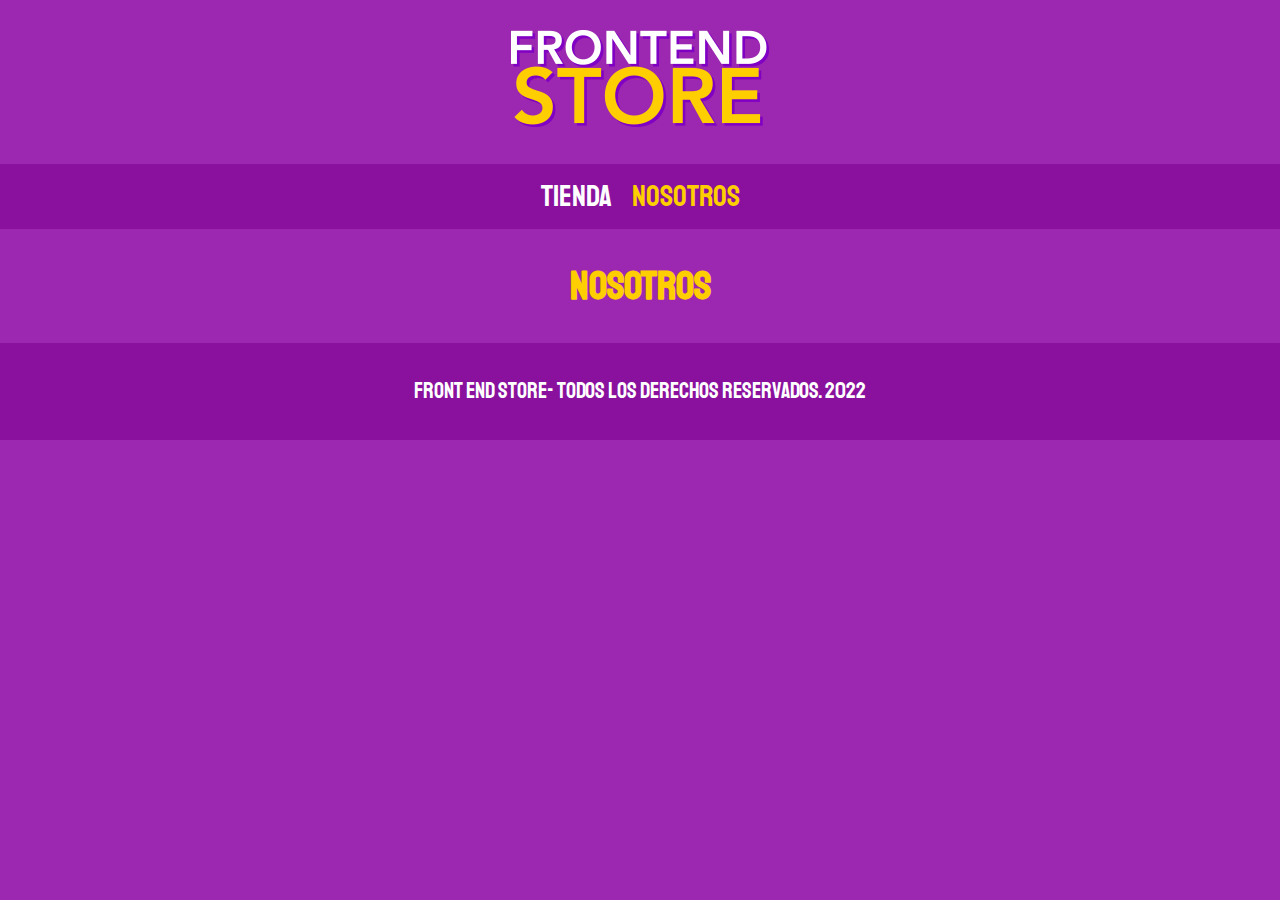
==== nosotros.html @ 0584433a "Header, Footer, Navegación, Estilos globales" ====
<!DOCTYPE html>
<html lang="en">
<head>
    <meta charset="UTF-8">
    <meta http-equiv="X-UA-Compatible" content="IE=edge">
    <meta name="viewport" content="width=device-width, initial-scale=1.0">
    
    <!--normalize-->
    <link rel="preload" href="css/normalize.css" as="normalize">
    <link rel="stylesheet" href="css/normalize.css">
    <!--fuente Staatliches-->
    <link rel="preconnect" href="https://fonts.googleapis.com">
    <link rel="preconnect" href="https://fonts.gstatic.com" crossorigin>
    <link href="https://fonts.googleapis.com/css2?family=Staatliches&display=swap" rel="stylesheet">
    <!--estilos.css-->
    <link rel="preload" href="css/styles.css" as="styles">
    <link rel="stylesheet" href="css/styles.css">

    <title>Front End Store</title>
</head>
<body>
    <header class="header">
        <a href="index.html">
            <img class="header__logo" src="img/logo.png" alt="Logo">
        </a>
    </header>

    <nav class="navegacion">
        <a href="index.html" class="navegacion__enlace">Tienda</a>
        <a href="nosotros.html" class="navegacion__enlace navegacion__enlace--activo">Nosotros</a>
    </nav>
    
    <main class="contenedor">
        <h1>Nosotros</h1>
    </main>

    <footer class="footer">
        <p class="footer__texto">Front End Store- Todos los derechos reservados. 2022</p>
    </footer>
</body>
</html>
---- css/styles.css ----
/*Globales*/
:root{
    --primario:#9c27b0;
    --primarioOscuro:#89119d;
    --secundario:#ffce00;
    --secundarioOscuro:rgb(233, 287, 2);
    --blanco:#FFF;
    --negro:#000;

    --funtePrincipal:'Staatliches', cursive;
}
html{
    font-size: 62.5%;
    box-sizing:border-box;
}
*,*:after,*::before{
    box-sizing: inherit;
}
body{
    background-color:var(--primario);
    font-size: 1.6rem;
    line-height: 1.5;
}
p{
    font-size: 1.8rem;
    font-family: Arial, Helvetica, sans-serif;
    color: var(--blanco);
}
a{
    text-decoration: none;
}
.contenedor{
    max-width: 120rem;
    margin: 0 auto;
} 
img{
    max-width: 100%;
}
h1,h2,h3{
    color:var(--secundario);
    font-family:var(--funtePrincipal);
    text-align: center;
}
h1{
    font-size: 4rem;
}
h2{
    font-size: 3.2rem;
}
h3{
    font-size: 2.4rem;
}
/*Header*/
.header{
    display: flex;
    justify-content: center;
}
.header__logo{
    margin: 3rem 0;
}
/*Footer*/
.footer {
    background-color: var(--primarioOscuro);
    margin-top: 2rem;
    padding: 1rem 0;
}
.footer__texto {
    font-family: var(--funtePrincipal);
    font-size: 2.2rem;
    text-align:center;
}
/*Navegacion*/
.navegacion {
    background-color:var(--primarioOscuro);
    display:flex;
    justify-content: center;
    padding: 1rem 0;
}
.navegacion__enlace{
    font-size: 3rem;
    text-transform: uppercase;
    color: var(--blanco);
    /* FORMA NUEVA: gap: 2rem; */
    margin-right: 2rem; /* FORMA VIEJA: */
    font-family: var(--funtePrincipal);
}
.navegacion__enlace:last-of-type {
    margin:0;
}
.navegacion__enlace:hover,
.navegacion__enlace--activo {
    color: var(--secundario);
}
---- css/styles.css ----
/*Globales*/
:root{
    --primario:#9c27b0;
    --primarioOscuro:#89119d;
    --secundario:#ffce00;
    --secundarioOscuro:rgb(233, 287, 2);
    --blanco:#FFF;
    --negro:#000;

    --funtePrincipal:'Staatliches', cursive;
}
html{
    font-size: 62.5%;
    box-sizing:border-box;
}
*,*:after,*::before{
    box-sizing: inherit;
}
body{
    background-color:var(--primario);
    font-size: 1.6rem;
    line-height: 1.5;
}
p{
    font-size: 1.8rem;
    font-family: Arial, Helvetica, sans-serif;
    color: var(--blanco);
}
a{
    text-decoration: none;
}
.contenedor{
    max-width: 120rem;
    margin: 0 auto;
} 
img{
    max-width: 100%;
}
h1,h2,h3{
    color:var(--secundario);
    font-family:var(--funtePrincipal);
    text-align: center;
}
h1{
    font-size: 4rem;
}
h2{
    font-size: 3.2rem;
}
h3{
    font-size: 2.4rem;
}
/*Header*/
.header{
    display: flex;
    justify-content: center;
}
.header__logo{
    margin: 3rem 0;
}
/*Footer*/
.footer {
    background-color: var(--primarioOscuro);
    margin-top: 2rem;
    padding: 1rem 0;
}
.footer__texto {
    font-family: var(--funtePrincipal);
    font-size: 2.2rem;
    text-align:center;
}
/*Navegacion*/
.navegacion {
    background-color:var(--primarioOscuro);
    display:flex;
    justify-content: center;
    padding: 1rem 0;
}
.navegacion__enlace{
    font-size: 3rem;
    text-transform: uppercase;
    color: var(--blanco);
    /* FORMA NUEVA: gap: 2rem; */
    margin-right: 2rem; /* FORMA VIEJA: */
    font-family: var(--funtePrincipal);
}
.navegacion__enlace:last-of-type {
    margin:0;
}
.navegacion__enlace:hover,
.navegacion__enlace--activo {
    color: var(--secundario);
}
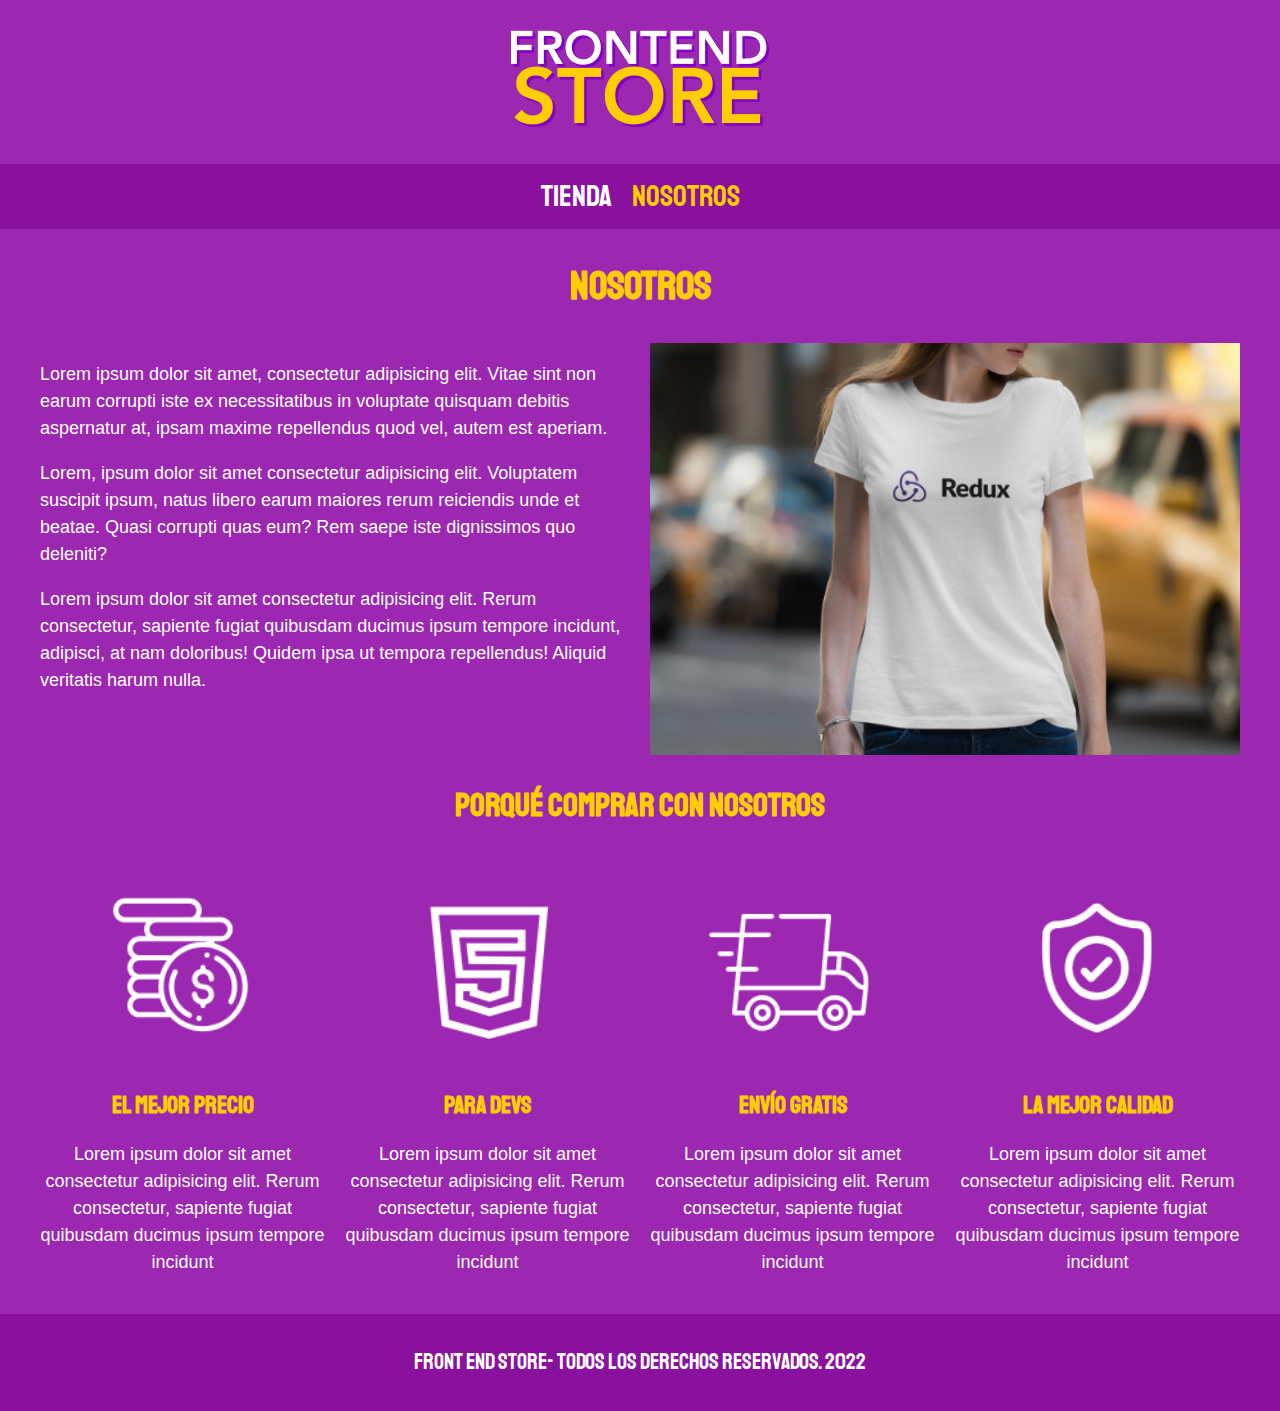
==== commit f525f93b: "Cambio de nombre de archivo productos.html a producto.html" ====
--- a/nosotros.html
+++ b/nosotros.html
@@ -32,7 +32,42 @@
     
     <main class="contenedor">
         <h1>Nosotros</h1>
+        <div class="nosotros">
+            <div class="nosotros_contenido">
+                <p>Lorem ipsum dolor sit amet, consectetur adipisicing elit. Vitae sint non earum corrupti iste ex necessitatibus in voluptate quisquam debitis aspernatur at, ipsam maxime repellendus quod vel, autem est aperiam.</p>
+                <p>Lorem, ipsum dolor sit amet consectetur adipisicing elit. Voluptatem suscipit ipsum, natus libero earum maiores rerum reiciendis unde et beatae. Quasi corrupti quas eum? Rem saepe iste dignissimos quo deleniti?</p>
+                <p>Lorem ipsum dolor sit amet consectetur adipisicing elit. Rerum consectetur, sapiente fugiat quibusdam ducimus ipsum tempore incidunt, adipisci, at nam doloribus! Quidem ipsa ut tempora repellendus! Aliquid veritatis harum nulla.</p>
+            </div>
+            <img class="nosotros__imagen" src="img/nosotros.jpg" alt="Nosotros.jpg">
+        </div>
     </main>
+    <section class="contenedor comprar">
+        <h2 class="comprar__titulo">Porqué comprar con nosotros</h1>
+            <div class="bloques">
+
+                <div class="bloque">
+                    <img src="img/icono_1.png" alt="Icono 1" class="bloque__imagen">
+                    <h3 class="bloque__titulo">El mejor precio</h3>
+                    <p>Lorem ipsum dolor sit amet consectetur adipisicing elit. Rerum consectetur, sapiente fugiat quibusdam ducimus ipsum tempore incidunt</p>
+                </div><!--.bloque-->
+                <div class="bloque">
+                    <img src="img/icono_2.png" alt="Icono 2" class="bloque__imagen">
+                    <h3 class="bloque__titulo">Para Devs</h3>
+                    <p>Lorem ipsum dolor sit amet consectetur adipisicing elit. Rerum consectetur, sapiente fugiat quibusdam ducimus ipsum tempore incidunt</p>
+                </div><!--.bloque-->
+                <div class="bloque">
+                    <img src="img/icono_3.png" alt="Icono 3" class="bloque__imagen">
+                    <h3 class="bloque__titulo">Envío Gratis</h3>
+                    <p>Lorem ipsum dolor sit amet consectetur adipisicing elit. Rerum consectetur, sapiente fugiat quibusdam ducimus ipsum tempore incidunt</p>
+                </div><!--.bloque-->
+                <div class="bloque">
+                    <img src="img/icono_4.png" alt="Icono 4" class="bloque__imagen">
+                    <h3 class="bloque__titulo">La mejor calidad</h3>
+                    <p>Lorem ipsum dolor sit amet consectetur adipisicing elit. Rerum consectetur, sapiente fugiat quibusdam ducimus ipsum tempore incidunt</p>
+                </div><!--.bloque-->
+
+            </div><!--.bloques-->
+    </section>
 
     <footer class="footer">
         <p class="footer__texto">Front End Store- Todos los derechos reservados. 2022</p>
--- a/css/styles.css
+++ b/css/styles.css
@@ -91,3 +91,101 @@
 .navegacion__enlace--activo {
     color: var(--secundario);
 }
+/* Productos */
+.grid{
+    display: grid;
+    grid-template-columns: repeat(2, 1fr);
+    gap: 2rem;
+}
+@media(min-width:768px){
+    .grid{
+        grid-template-columns: repeat(3, 1fr);
+    }
+}
+.producto{
+    background-color:var(--primarioOscuro);
+    padding: 1rem;
+}
+.producto__imagen{
+    width: 100%;
+}
+.producto__nombre,
+.producto__precio{
+    font-family: var(--funtePrincipal);
+    margin: 1rem 0;
+    text-align: center;
+    line-height: 1.2;
+}
+.producto__nombre{
+    font-size: 4rem;
+}
+.producto__precio{
+    font-size: 2.8rem;
+    color: var(--secundario);
+}
+/* Graficos */
+.grafico{
+    min-height: 30rem;
+    grid-column: 1 / 3;
+    background-repeat: no-repeat;
+    background-size: cover;
+}
+.grafico--camisas{
+    background-image: url(../img/grafico1.jpg);
+    grid-row: 2 / 3;
+}
+.grafico--node{
+    background-image:url(../img/grafico2.jpg);
+    grid-row: 8 / 9;
+}
+@media(min-width:768px){
+    .grafico--camisas{
+        grid-row: 2 / 3;
+    }
+    .grafico--node{
+        grid-column: 2 / 4;
+        grid-row: 5 / 6;
+    }
+}
+/*Nosotros*/
+.nosotros{
+    display: grid;
+    grid-template-rows: repeat(2, 1fr);
+    gap: 2rem;
+}
+.nosotros__imagen{
+    width: 100%;
+    grid-row: 1 / 2;
+}
+@media(min-width: 768px){
+    .nosotros{
+        grid-template-columns: repeat(2, 1fr);
+        grid-template-rows: 1fr;
+    }
+    .nosotros__imagen{
+        grid-column: 2 / 3;
+    }
+}
+/*Bloques */
+.bloques{
+    display: grid;
+    grid-template-columns: repeat(2, 1fr);    
+    gap: 2rem;
+}
+@media(min-width: 768px){
+    .bloques{
+        display: grid;
+        grid-template-columns: repeat(4, 1fr);
+    }
+}
+.bloque{
+    text-align: center;
+    margin: 0;
+}
+.bloque__titulo{
+    margin: 0;
+}
+.bloque__imagen{
+    width: 100%;
+}
+
--- a/css/styles.css
+++ b/css/styles.css
@@ -91,3 +91,101 @@
 .navegacion__enlace--activo {
     color: var(--secundario);
 }
+/* Productos */
+.grid{
+    display: grid;
+    grid-template-columns: repeat(2, 1fr);
+    gap: 2rem;
+}
+@media(min-width:768px){
+    .grid{
+        grid-template-columns: repeat(3, 1fr);
+    }
+}
+.producto{
+    background-color:var(--primarioOscuro);
+    padding: 1rem;
+}
+.producto__imagen{
+    width: 100%;
+}
+.producto__nombre,
+.producto__precio{
+    font-family: var(--funtePrincipal);
+    margin: 1rem 0;
+    text-align: center;
+    line-height: 1.2;
+}
+.producto__nombre{
+    font-size: 4rem;
+}
+.producto__precio{
+    font-size: 2.8rem;
+    color: var(--secundario);
+}
+/* Graficos */
+.grafico{
+    min-height: 30rem;
+    grid-column: 1 / 3;
+    background-repeat: no-repeat;
+    background-size: cover;
+}
+.grafico--camisas{
+    background-image: url(../img/grafico1.jpg);
+    grid-row: 2 / 3;
+}
+.grafico--node{
+    background-image:url(../img/grafico2.jpg);
+    grid-row: 8 / 9;
+}
+@media(min-width:768px){
+    .grafico--camisas{
+        grid-row: 2 / 3;
+    }
+    .grafico--node{
+        grid-column: 2 / 4;
+        grid-row: 5 / 6;
+    }
+}
+/*Nosotros*/
+.nosotros{
+    display: grid;
+    grid-template-rows: repeat(2, 1fr);
+    gap: 2rem;
+}
+.nosotros__imagen{
+    width: 100%;
+    grid-row: 1 / 2;
+}
+@media(min-width: 768px){
+    .nosotros{
+        grid-template-columns: repeat(2, 1fr);
+        grid-template-rows: 1fr;
+    }
+    .nosotros__imagen{
+        grid-column: 2 / 3;
+    }
+}
+/*Bloques */
+.bloques{
+    display: grid;
+    grid-template-columns: repeat(2, 1fr);    
+    gap: 2rem;
+}
+@media(min-width: 768px){
+    .bloques{
+        display: grid;
+        grid-template-columns: repeat(4, 1fr);
+    }
+}
+.bloque{
+    text-align: center;
+    margin: 0;
+}
+.bloque__titulo{
+    margin: 0;
+}
+.bloque__imagen{
+    width: 100%;
+}
+
